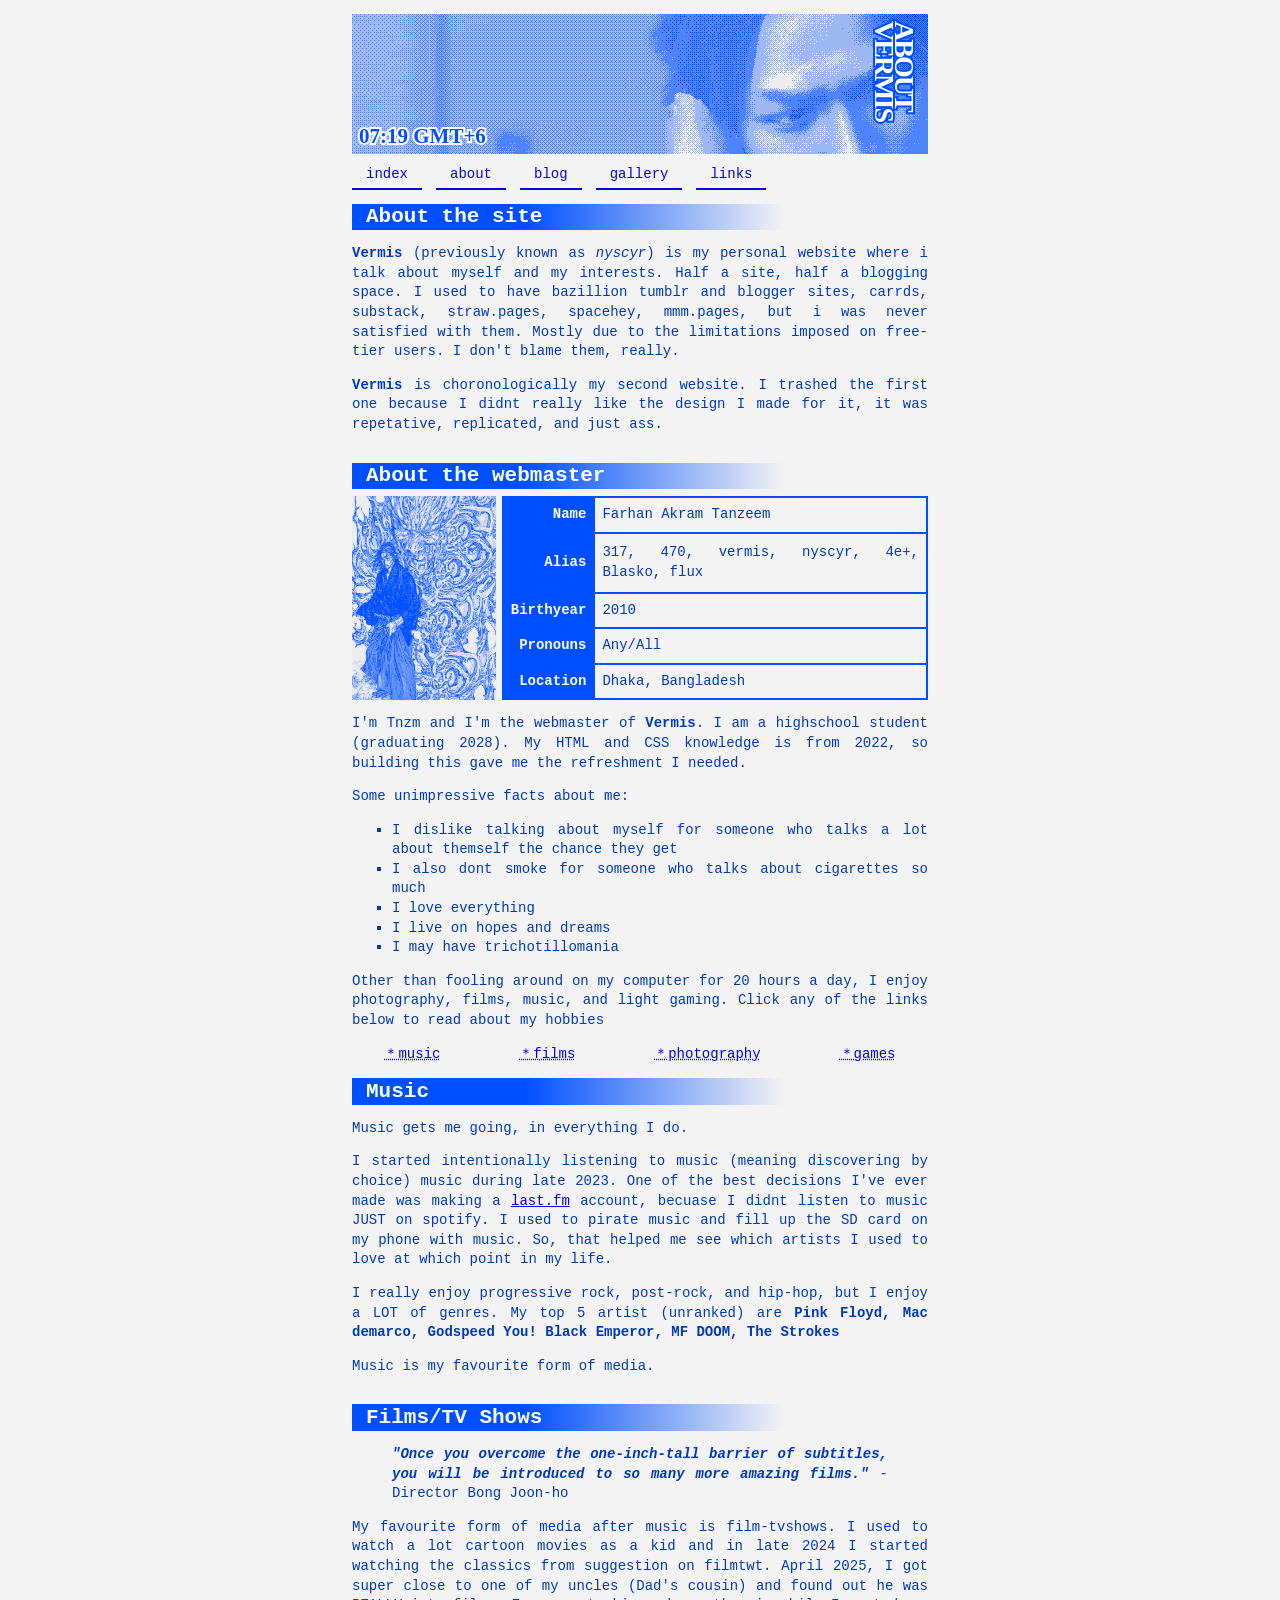
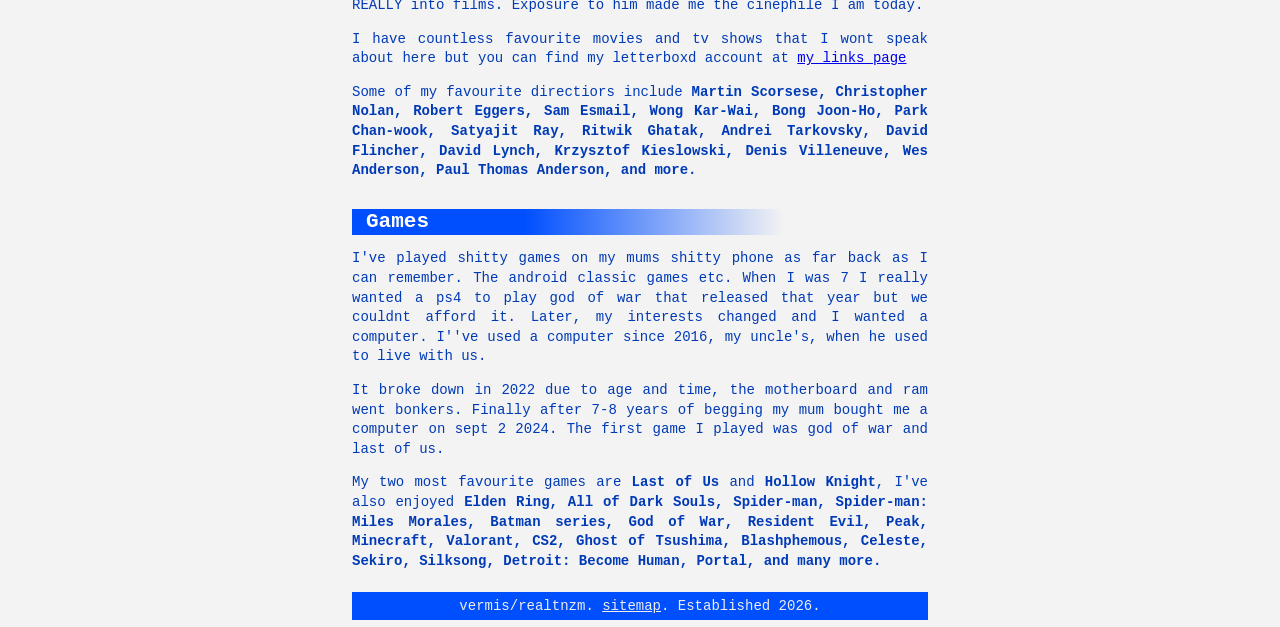
==== about.html @ aee543f4 "Initial commit" ====
<!doctype html>
<html>
    <head lang="en">
        <title>vermis</title>
        <meta charset="UTF-8" />
        <meta name="viewport" content="width=device-width, initial-scale=1.0" />
        <link rel="stylesheet" href="styles/index.css" />
        <link rel="stylesheet" href="styles/style-my-tooltips.css" />
        <link rel="stylesheet" href="styles/about.css" />
        <link
            rel="shortcut icon"
            href="assets/favicon2.png"
            type="image/x-icon"
        />

        <script src="https://ajax.googleapis.com/ajax/libs/jquery/1.7/jquery.min.js"></script>
        <script src="scripts/jquery.style-my-tooltips.js"></script>
        <script src="scripts/time.js"></script>

        <link
            rel="stylesheet"
            href="https://first-sound.moe/divaring/divaring.css"
        />
        <link
            rel="stylesheet"
            type="text/css"
            href="https://file.garden/ZrZSgsrYfQXsO7QH/ww/webmasterwebring.css"
        />
    </head>
    <body>
        <header>
            <h1>vermis about</h1>
            <h2 id="time">Time</h2>
        </header>
        <nav class="main">
            <a href="/index.html">index</a>
            <a href="/about.html">about</a>
            <a href="blog.html">blog</a>
            <a href="gallery.html">gallery</a>
            <a href="links.html">links</a>
        </nav>
        <main>
            <section>
                <h2>About the site</h2>
                <p>
                    <b>Vermis</b> (previously known as <i>nyscyr</i>) is my
                    personal website where i talk about myself and my interests.
                    Half a site, half a blogging space. I used to have bazillion
                    tumblr and blogger sites, carrds, substack, straw.pages,
                    spacehey, mmm.pages, but i was never satisfied with them.
                    Mostly due to the limitations imposed on free-tier users. I
                    don't blame them, really.
                </p>
                <p>
                    <b>Vermis</b> is choronologically my second website. I
                    trashed the first one because I didnt really like the design
                    I made for it, it was repetative, replicated, and just ass.
                </p>
            </section>
            <section>
                <h2>About the webmaster</h2>
                <div class="flex">
                    <img src="assets/graphics/webmaster.png" />
                    <table class="bio">
                        <tr>
                            <td>Name</td>
                            <td>Farhan Akram Tanzeem</td>
                        </tr>
                        <tr>
                            <td>Alias</td>
                            <td>317, 470, vermis, nyscyr, 4e+, Blasko, flux</td>
                        </tr>
                        <tr>
                            <td>Birthyear</td>
                            <td>2010</td>
                        </tr>
                        <tr>
                            <td>Pronouns</td>
                            <td>Any/All</td>
                        </tr>
                        <tr>
                            <td>Location</td>
                            <td>Dhaka, Bangladesh</td>
                        </tr>
                    </table>
                </div>
                <p>
                    I'm Tnzm and I'm the webmaster of <b>Vermis</b>. I am a
                    highschool student (graduating 2028). My HTML and CSS
                    knowledge is from 2022, so building this gave me the
                    refreshment I needed.
                </p>
                <p>Some unimpressive facts about me:</p>
                <ul>
                    <li>
                        I dislike talking about myself for someone who talks a
                        lot about themself the chance they get
                    </li>
                    <li>
                        I also dont smoke for someone who talks about cigarettes
                        so much
                    </li>
                    <li>I love everything</li>
                    <li>I live on hopes and dreams</li>
                    <li>I may have trichotillomania</li>
                </ul>
                <p>
                    Other than fooling around on my computer for 20 hours a day,
                    I enjoy photography, films, music, and light gaming. Click
                    any of the links below to read about my hobbies
                </p>
                <nav class="hobby">
                    <a href="#music">music</a>
                    <a href="#films">films</a>
                    <a href="#photography">photography</a>
                    <a href="#games">games</a>
                </nav>
            </section>
            <section>
                <h2 id="music">Music</h2>
                <p>Music gets me going, in everything I do.</p>
                <p>
                    I started intentionally listening to music (meaning
                    discovering by choice) music during late 2023. One of the
                    best decisions I've ever made was making a
                    <a href="https://last.fm/fluxakh">last.fm</a> account,
                    becuase I didnt listen to music JUST on spotify. I used to
                    pirate music and fill up the SD card on my phone with music.
                    So, that helped me see which artists I used to love at which
                    point in my life.
                </p>
                <p>
                    I really enjoy progressive rock, post-rock, and hip-hop, but
                    I enjoy a LOT of genres. My top 5 artist (unranked) are
                    <b
                        >Pink Floyd, Mac demarco, Godspeed You! Black Emperor,
                        MF DOOM, The Strokes</b
                    >
                </p>
                <p>Music is my favourite form of media.</p>
            </section>
            <section>
                <h2 id="films">Films/TV Shows</h2>
                <blockquote>
                    <b
                        ><i
                            >"Once you overcome the one-inch-tall barrier of
                            subtitles, you will be introduced to so many more
                            amazing films."</i
                        ></b
                    >
                    -Director Bong Joon-ho
                </blockquote>
                <p>
                    My favourite form of media after music is film-tvshows. I
                    used to watch a lot cartoon movies as a kid and in late 2024
                    I started watching the classics from suggestion on filmtwt.
                    April 2025, I got super close to one of my uncles (Dad's
                    cousin) and found out he was REALLY into films. Exposure to
                    him made me the cinephile I am today.
                </p>
                <p>
                    I have countless favourite movies and tv shows that I wont
                    speak about here but you can find my letterboxd account at
                    <a href="links.html">my links page</a>
                </p>
                <p>
                    Some of my favourite directiors include
                    <b
                        >Martin Scorsese, Christopher Nolan, Robert Eggers, Sam
                        Esmail, Wong Kar-Wai, Bong Joon-Ho, Park Chan-wook,
                        Satyajit Ray, Ritwik Ghatak, Andrei Tarkovsky, David
                        Flincher, David Lynch, Krzysztof Kieslowski, Denis
                        Villeneuve, Wes Anderson, Paul Thomas Anderson, and
                        more.
                    </b>
                </p>
            </section>
            <section>
                <h2 id="games">Games</h2>
                <p>
                    I've played shitty games on my mums shitty phone as far back
                    as I can remember. The android classic games etc. When I was
                    7 I really wanted a ps4 to play god of war that released
                    that year but we couldnt afford it. Later, my interests
                    changed and I wanted a computer. I''ve used a computer since
                    2016, my uncle's, when he used to live with us.
                </p>
                <p>
                    It broke down in 2022 due to age and time, the motherboard
                    and ram went bonkers. Finally after 7-8 years of begging my
                    mum bought me a computer on sept 2 2024. The first game I
                    played was god of war and last of us.
                </p>
                <p>
                    My two most favourite games are <b>Last of Us</b> and
                    <b>Hollow Knight</b>, I've also enjoyed
                    <b
                        >Elden Ring, All of Dark Souls, Spider-man, Spider-man:
                        Miles Morales, Batman series, God of War, Resident Evil,
                        Peak, Minecraft, Valorant, CS2, Ghost of Tsushima,
                        Blashphemous, Celeste, Sekiro, Silksong, Detroit: Become
                        Human, Portal, and many more.</b
                    >
                </p>
            </section>
        </main>
        <footer>
            vermis/realtnzm. <a href="sitemap.html">sitemap</a>. Established
            2026.
        </footer>

        <svg xmlns="http://www.w3.org/2000/svg" height="0" width="0">
            <filter
                id="BusinessAsUsual--Blue"
                x="-10%"
                y="-10%"
                width="120%"
                height="120%"
                filterUnits="objectBoundingBox"
                primitiveUnits="userSpaceOnUse"
                color-interpolation-filters="sRGB"
            >
                <feColorMatrix
                    type="matrix"
                    values="0 1 0 0 0
               0 1 0 0 0
               0 1 0 0 0
               0 0 0 1 0"
                    in="SourceGraphic"
                    result="colormatrix"
                />
                <feComponentTransfer
                    in="colormatrix"
                    result="componentTransfer"
                >
                    <feFuncR type="table" tableValues="0 0.93" />
                    <feFuncG type="table" tableValues="0.31 0.93" />
                    <feFuncB type="table" tableValues="1 0.93" />
                    <feFuncA type="table" tableValues="0 1" />
                </feComponentTransfer>
                <feBlend
                    mode="normal"
                    in="componentTransfer"
                    in2="SourceGraphic"
                    result="blend"
                />
            </filter>

            <filter
                id="BusinessAsUsual--Grey"
                x="-10%"
                y="-10%"
                width="120%"
                height="120%"
                filterUnits="objectBoundingBox"
                primitiveUnits="userSpaceOnUse"
                color-interpolation-filters="sRGB"
            >
                <feColorMatrix
                    type="matrix"
                    values=".33 .33 .33 0 0
               .33 .33 .33 0 0
               .33 .33 .33 0 0
               0 0 0 1 0"
                    in="SourceGraphic"
                    result="colormatrix"
                />
                <feComponentTransfer
                    in="colormatrix"
                    result="componentTransfer"
                >
                    <feFuncR type="table" tableValues="0.12 0.78" />
                    <feFuncG type="table" tableValues="0.12 0.78" />
                    <feFuncB type="table" tableValues="0.12 0.78" />
                    <feFuncA type="table" tableValues="0 1" />
                </feComponentTransfer>
                <feBlend
                    mode="normal"
                    in="componentTransfer"
                    in2="SourceGraphic"
                    result="blend"
                />
            </filter>
        </svg>

        <script src="scripts/biancarosa.js"></script>
        <script src="scripts/siteButton.js"></script>
        <script>
            (function ($) {
                $(document).ready(function () {
                    $("[title]").style_my_tooltips();
                });
            })(jQuery);
        </script>
    </body>
</html>
---- styles/index.css ----
@font-face {
    font-family: "Xanh-Mono";
    src: url(https://humantooth.neocities.org/fonts/XanhMono-Regular.woff)
        format("woff");
    font-weight: normal;
    font-style: normal;
}

::selection {
    background: #004fff;
    color: white;
}

::-moz-selection {
    background: #004fff;
    color: white;
}

/* #0805db  dablu
   #00005A navy
   #004FFF REAL BaU blue
   the new white? #EDEDED
*/

html {
    background: #f3f3f3;
    color: #003ab6;
    font-family: "Courier New", Courier, monospace;
    font-size: 0.875rem;

    scrollbar-color: #0805db white;
}

body {
    margin: 0 auto auto auto;
    width: 45vw;
    padding: 1rem 1rem 0 1rem;

    display: grid;
    gap: 0.5rem;
    text-align: justify;
    line-height: 1.4rem;
}

header {
    width: 100%;
    height: 10rem;

    position: relative;
    image-rendering: pixelated;

    h1 {
        font-family: "Xanh-Mono";
        text-transform: uppercase;
        filter: none;
        position: absolute;
        top: 0.5rem;
        right: 1rem;
        margin: 0;
        color: white;
        letter-spacing: -2px;

        writing-mode: vertical-lr;

        -webkit-text-stroke: 4px #004fff;
        paint-order: stroke fill;
    }

    h2 {
        position: absolute;
        bottom: -0.75rem;
        left: 0.5rem;

        font-family: "Xanh-Mono";
        color: #004fff;

        -webkit-text-stroke: 4px white;
        paint-order: stroke fill;
    }
}

nav {
    height: auto;
    width: 100%;

    display: flex;
    flex-wrap: wrap;
    gap: 0.25rem 1rem;

    &.main {
        a {
            border-bottom: 2px solid #0805db;
            padding: 0.25rem 1rem;
            color: #0805db;
            text-decoration: none;

            &:visited {
                border-bottom: #4f83f9;
                color: #4f83f9;
            }

            &:hover,
            &:active {
                border-bottom: 2px solid #4f83f9;
                background-color: #0805db;
                color: white;
            }

            &.currentPage {
                border: 2px solid #0805db;
                color: #0805db;

                &:hover {
                    color: white;
                }
            }
        }
    }
}

header::before {
    content: "";
    position: absolute;
    top: 0;
    left: 0;
    right: 0;
    z-index: -1;
    image-rendering: crisp-edges;
    background: url(../assets/graphics/masa-dithered.png);
    background-repeat: no-repeat;
    background-size: auto;
    background-position: -23rem -15rem;
    width: 45vw;
    height: 10rem;
    filter: url("#BusinessAsUsual--Blue");
}

.image-grid {
    display: flex;
    gap: 2%;
    width: 100%;

    img {
        height: auto;
        width: 100%;
    }
}

.fullwidth-image {
    width: 100%;

    img {
        max-width: 100%;
    }
}

main {
    position: relative;
    display: grid;
    gap: 0.5rem;

    img {
        filter: url("#BusinessAsUsual--Blue");
    }

    h1 {
        font-family: "Times New Roman", Times, serif;
        color: white;
        -webkit-text-stroke: 4px #004fff;
        paint-order: stroke fill;
        font-style: italic;
        font-size: 3em;
        margin: 0.5rem 0;
    }

    h2 {
        padding-left: 2%;
        color: white;
        background: #003ab6;
        background: linear-gradient(
            90deg,
            #004fff 30%,
            rgba(245, 245, 245, 0) 75%
        );
        margin: 0.5rem 0;
        padding: 0.25rem 0.25rem 0.25rem 1rem;
    }

    h3 {
        margin: 0.25rem 0;
    }

    details {
        > p {
            margin: 0.5rem 0;
            padding-left: 1rem;
        }
    }
}

.collectives,
.updates {
    display: grid;
    grid-template-columns: repeat(2, 1fr);
    gap: 0.25rem;
    width: 100%;
}

.updates {
    text-align: left;
}

.wm-updates {
    h2 {
        background: linear-gradient(
            90deg,
            #004fff 30%,
            rgba(245, 245, 245, 0) 55%
        );
    }
    position: relative;

    dt {
        font-weight: bold;
    }
    dd {
        margin-left: 1.25rem;
        width: 60%;
    }

    &::before {
        content: "";
        position: absolute;
        right: 0;
        z-index: -1;

        width: 10rem;
        height: 100%;

        background: url("/assets/graphics/updates.png");
        background-size: 100%;
        background-repeat: no-repeat;
        filter: url("#BusinessAsUsual--Blue");
    }
}

.collectives {
    height: 15rem;
}

.webringList {
    border: 2px dashed #004fff;
    overflow: auto;

    display: grid;
    background: #f3f3f3;
    padding: 0.5rem 0;
}

.neighbourList,
.fanList {
    border: 2px dashed #004fff;
    overflow: auto;

    display: grid;
    justify-items: center;
    align-items: center;
    justify-content: space-evenly;
    background: #f3f3f3;

    img {
        &:hover,
        &:active,
        &:focus {
            filter: none;
        }
    }
}

.neighbourList {
    overflow: auto;
    grid-row: 1 / span 2;
    grid-column: 2 / span 2;
    grid-template-columns: repeat(auto-fill, minmax(31px, 88px));
}

.fanList {
    height: 4rem;
    overflow: auto;
    grid-template-columns: repeat(auto-fit, minmax(0, 50px));
}

section {
    &.button-section {
        display: grid;
        place-items: center;

        p {
            margin: 0 auto;
        }

        img {
            cursor: pointer;

            &:hover {
                filter: none;
            }
        }
    }
}

strong {
    color: #004fff;
}

footer {
    background-color: #004fff;
    color: #ededed;
    text-align: center;
    padding: 0.3rem 0;

    a {
        color: #ededed;
    }
}

@media only screen and (max-width: 700px) {
    body {
        margin: 0 auto;
        width: 100%;
        padding: 0;
    }

    header {
        width: 100%;
        height: 10rem;
    }

    header::before {
        content: "";
        position: absolute;
        top: 0;
        left: 0;
        right: 0;
        z-index: -1;

        background: url(../assets/graphics/masa-dithered.png);
        background-repeat: no-repeat;
        background-position: -35rem -15rem;
        width: 100vw;
        height: 10rem;
        filter: url("#BusinessAsUsual--Blue");
    }

    .wm-updates {
        h2 {
            background: #004fff;
        }

        dd {
            width: 90%;
        }
    }

    .wm-updates::before {
        display: none;
    }

    nav {
        padding: 0 0.25rem;
        width: 100%;
        display: flex;
        flex-wrap: wrap;
        gap: 0.25rem 0.5rem;
        justify-content: space-evenly;

        text-align: center;

        &.sitemap {
            justify-content: left;
        }
    }

    main {
        padding: 1rem;

        h2 {
            background: #004fff;
        }
    }

    footer {
        width: 100%;
    }

    .collectives {
        display: grid;
    }

    .webringList {
        width: 100%;
        grid-column-start: span 2;
    }

    .fanList {
        grid-row: 2;
        height: auto;
    }

    .neighbourList {
        grid-row: 2;
    }
}
---- styles/style-my-tooltips.css ----
/* style-my-tootltips plugin, tooltip styling */
#s-m-t-tooltip {
    /* basic */
    max-width: 300px;
    z-index: 10;
    margin: 24px 14px 7px 12px;
    /* style and design */
    padding: 8px;
    background: #4f83f9; /* fallback if rgba not supported */
    background: rgba(79, 130, 249, 1);
    -moz-border-radius: 3px;
    -webkit-border-radius: 3px;
    border-radius: 3px;
    -moz-box-shadow:
        2px 2px 0 rgba(0, 0, 0, 0.15),
        -1px -1px 0 rgba(255, 255, 255, 0.3);
    -webkit-box-shadow:
        2px 2px 0 rgba(0, 0, 0, 0.15),
        -1px -1px 0 rgba(255, 255, 255, 0.3);
    box-shadow:
        2px 2px 0 rgba(0, 0, 0, 0.15),
        -1px -1px 0 rgba(255, 255, 255, 0.3);
    /* font */
    font-family: "Courier New", Courier, monospace;
    font-size: 0.875rem;
    line-height: 16px;
    color: #fff;
}
---- styles/about.css ----
/* main{
    img {
        filter: url("#BusinessAsUsual--Grey");
    }
} */

.flex {
    display: flex;
    gap: 1%;
    width: 100%;

    img {
        max-width: 25%;
    }
}

.image-grid {
    width: 100%;
    display: grid;
    grid-template-columns: repeat(5, auto);
}

p:has(small) {
    text-align: center;
}

.bio {
    table {
        width: auto;
        border-spacing: 1rem;
    }

    th,
    tr,
    td {
        border: 2px solid #004fff;
        padding: 0.25rem 0.5rem;
    }

    img {
        max-width: 25%;
    }

    td:nth-of-type(odd) {
        background: #004fff;
        color: white;
        font-weight: bold;
        text-align: right;
    }
}

.hobby {
    width: 100%;
    display: flex;
    justify-content: space-around;

    a {
        text-decoration-line: underline;
        text-decoration-style: dotted;

        &::before {
            content: "＊";
        }
    }
}

.camera-roster {
    th {
        text-align: center;
        background: #004fff;
        color: white;
    }

    th,
    tr,
    td {
        border: 2px solid #004fff;
        padding: 0.25rem 0.5rem;
    }

    td:nth-of-type(odd) {
        vertical-align: middle;
        text-align: center;
        background: #ededed;
    }

    img {
        max-width: 25%;
    }
}

table {
    border-collapse: collapse;
    width: 100%;
}

ul {
    li {
        list-style: square;
    }
}

@media only screen and (max-width: 700px) {
    section h2 {
        text-align: left;
    }

    .flex {
        img {
            max-width: 40%;
        }
    }

    table {
        width: 100%;
    }
}
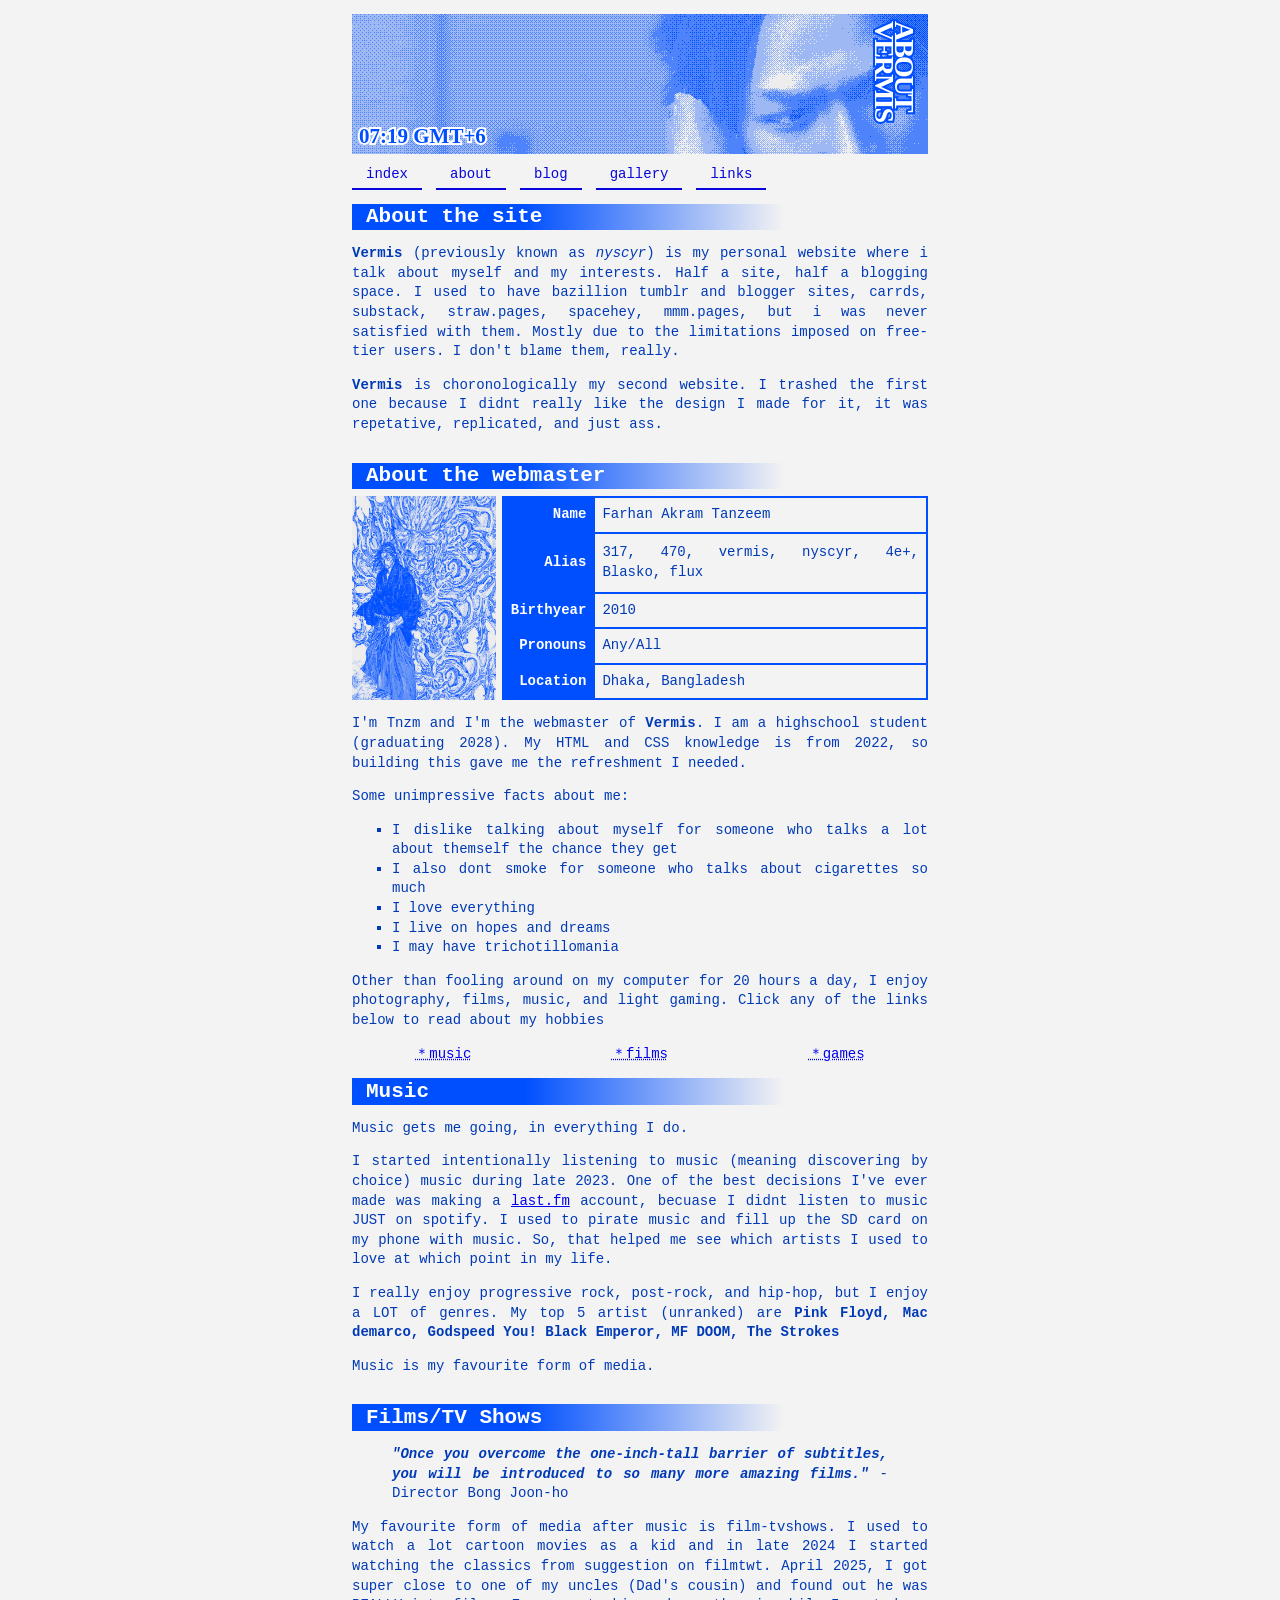
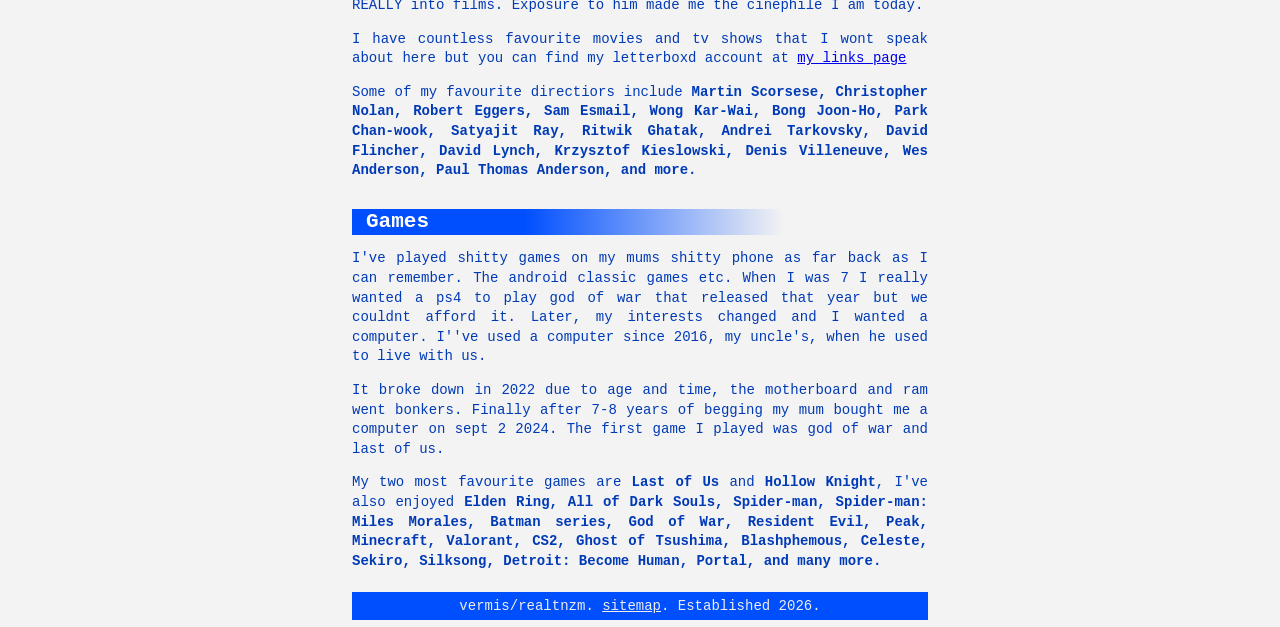
==== commit 85466170: "updates" ====
--- a/about.html
+++ b/about.html
@@ -33,8 +33,8 @@
             <h2 id="time">Time</h2>
         </header>
         <nav class="main">
-            <a href="/index.html">index</a>
-            <a href="/about.html">about</a>
+            <a href="index.html">index</a>
+            <a href="about.html">about</a>
             <a href="blog.html">blog</a>
             <a href="gallery.html">gallery</a>
             <a href="links.html">links</a>
@@ -112,7 +112,6 @@
                 <nav class="hobby">
                     <a href="#music">music</a>
                     <a href="#films">films</a>
-                    <a href="#photography">photography</a>
                     <a href="#games">games</a>
                 </nav>
             </section>
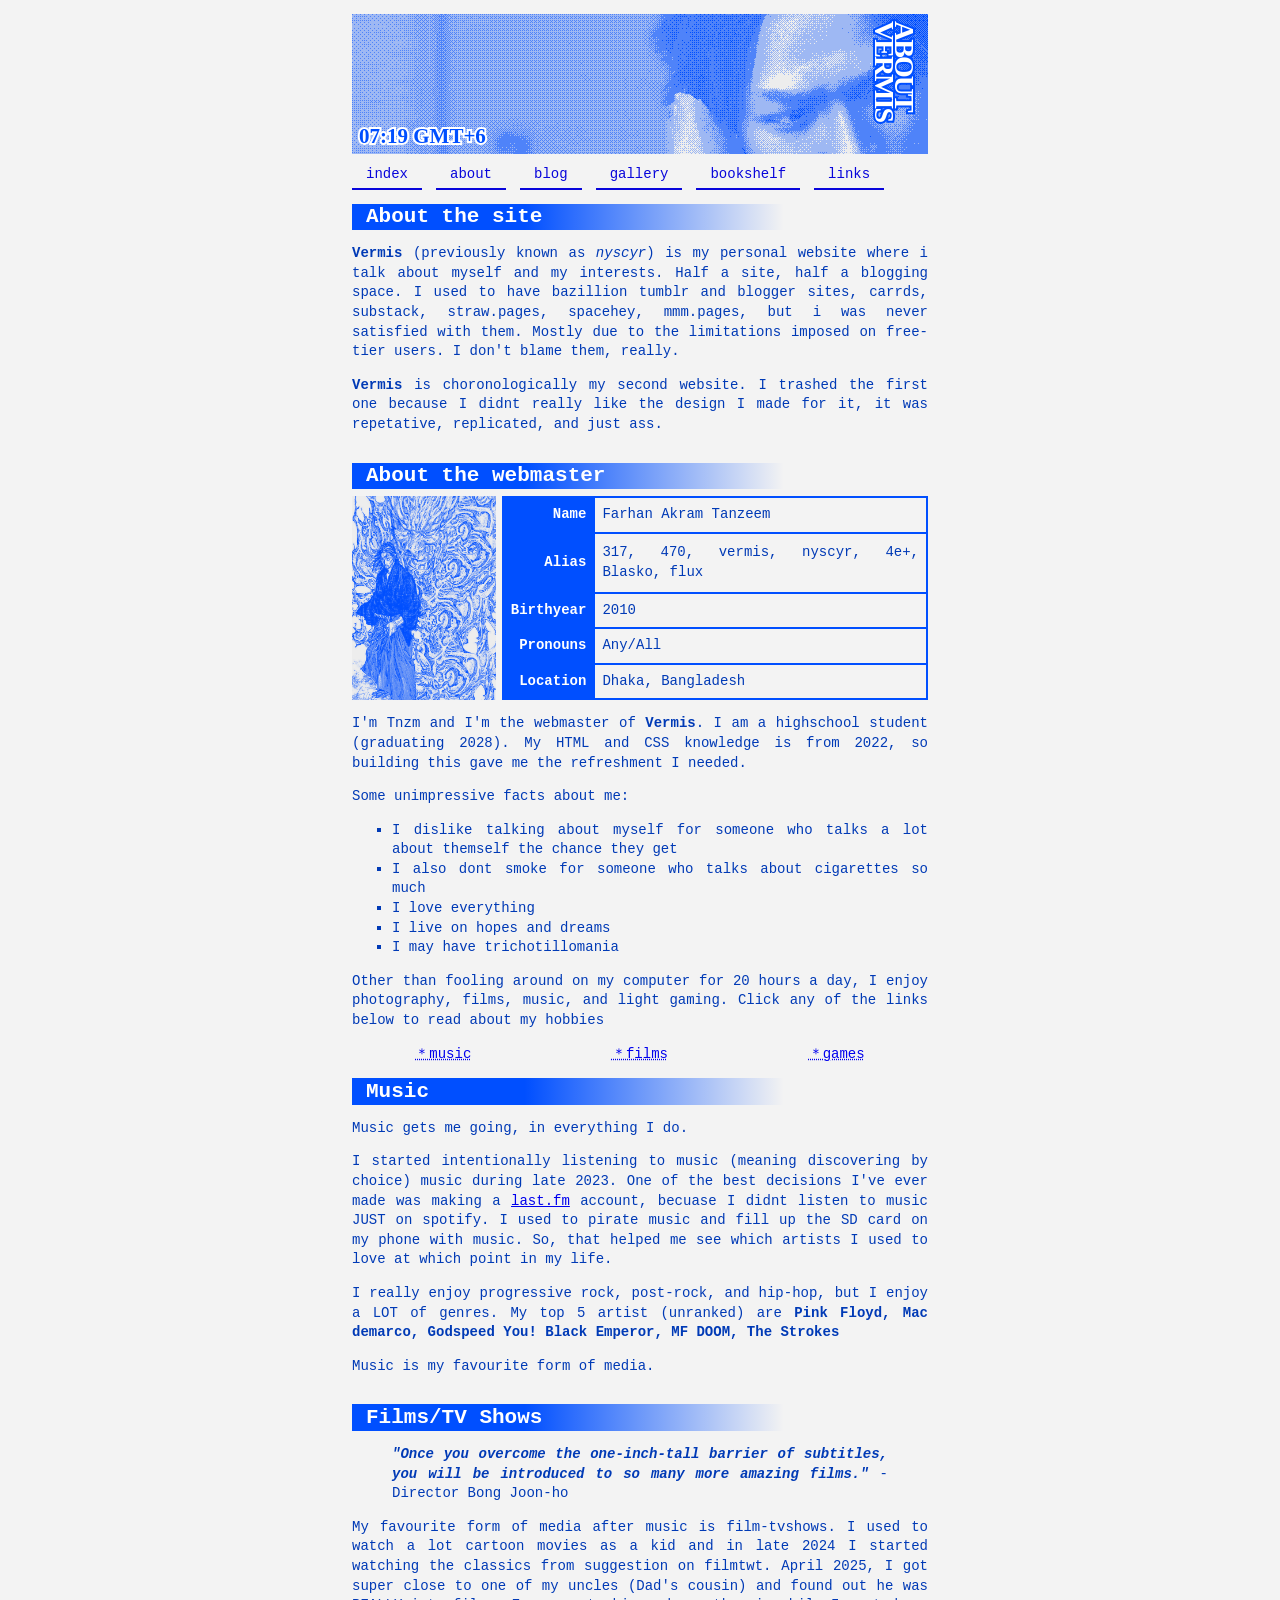
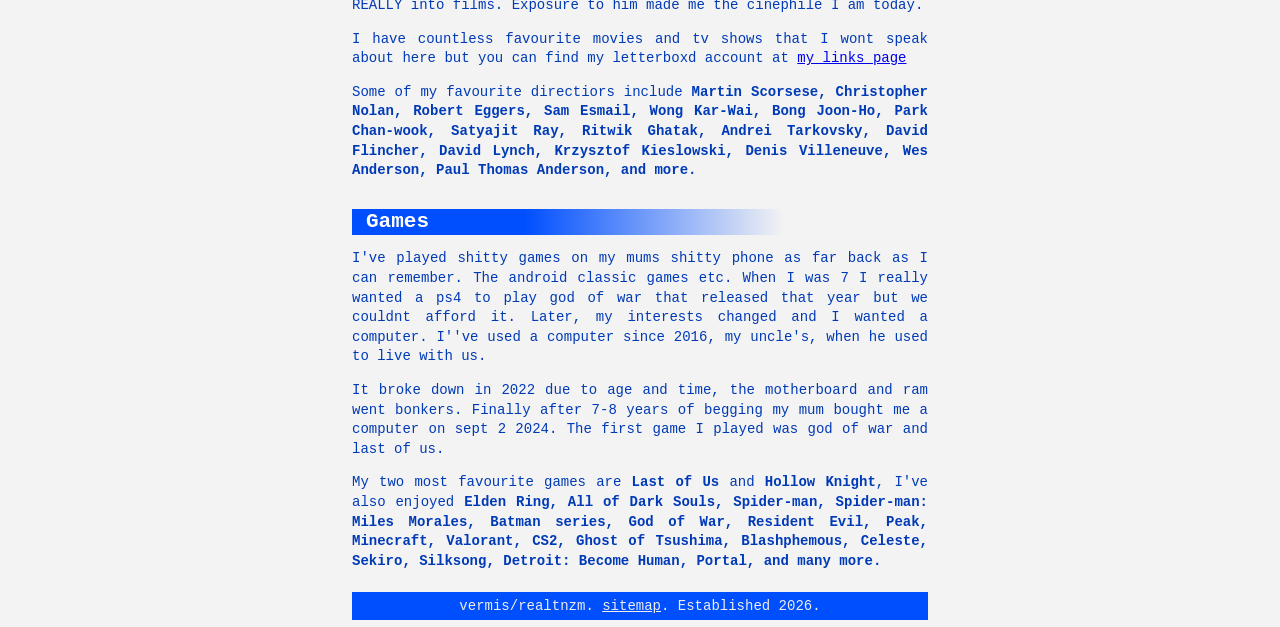
==== commit d2079c24: "nav update" ====
--- a/about.html
+++ b/about.html
@@ -34,9 +34,10 @@
         </header>
         <nav class="main">
             <a href="index.html">index</a>
-            <a href="about.html">about</a>
+            <a href="#" class="currentpage">about</a>
             <a href="blog.html">blog</a>
             <a href="gallery.html">gallery</a>
+            <a href="bookshelf.html">bookshelf</a>
             <a href="links.html">links</a>
         </nav>
         <main>
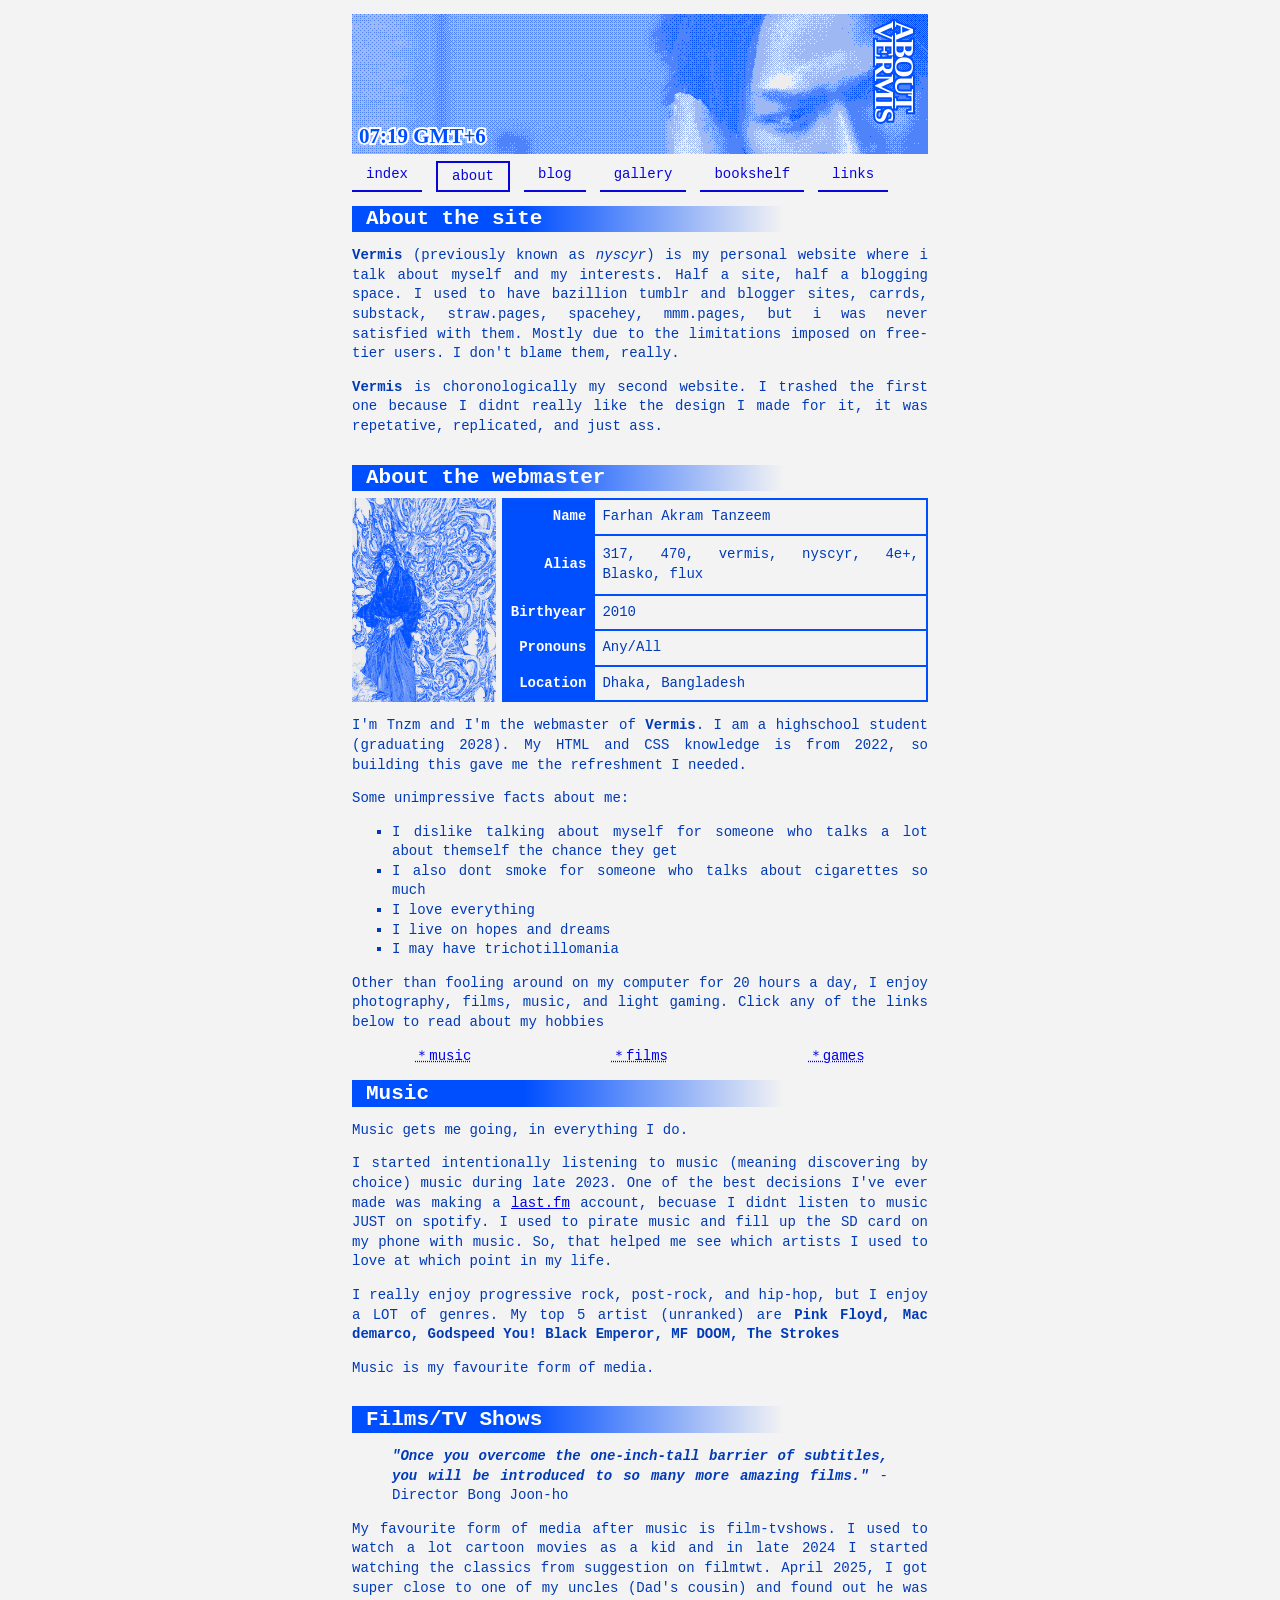
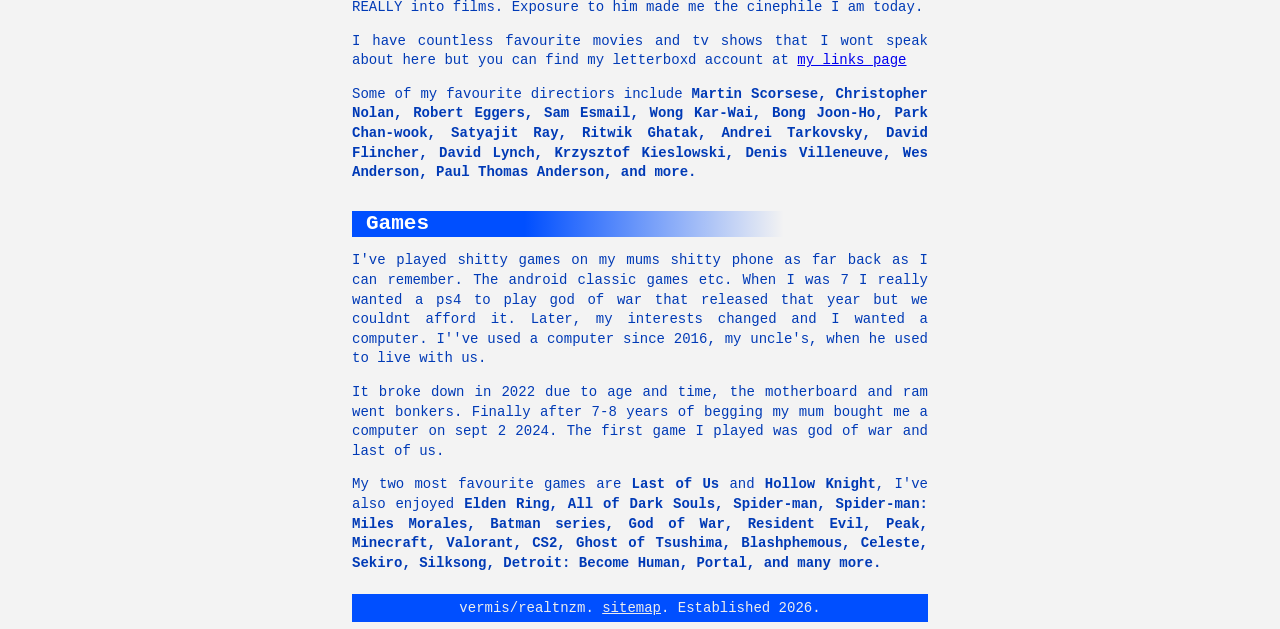
==== commit 33310b80: "yeah" ====
--- a/about.html
+++ b/about.html
@@ -34,7 +34,7 @@
         </header>
         <nav class="main">
             <a href="index.html">index</a>
-            <a href="#" class="currentpage">about</a>
+            <a href="#" class="currentPage">about</a>
             <a href="blog.html">blog</a>
             <a href="gallery.html">gallery</a>
             <a href="bookshelf.html">bookshelf</a>
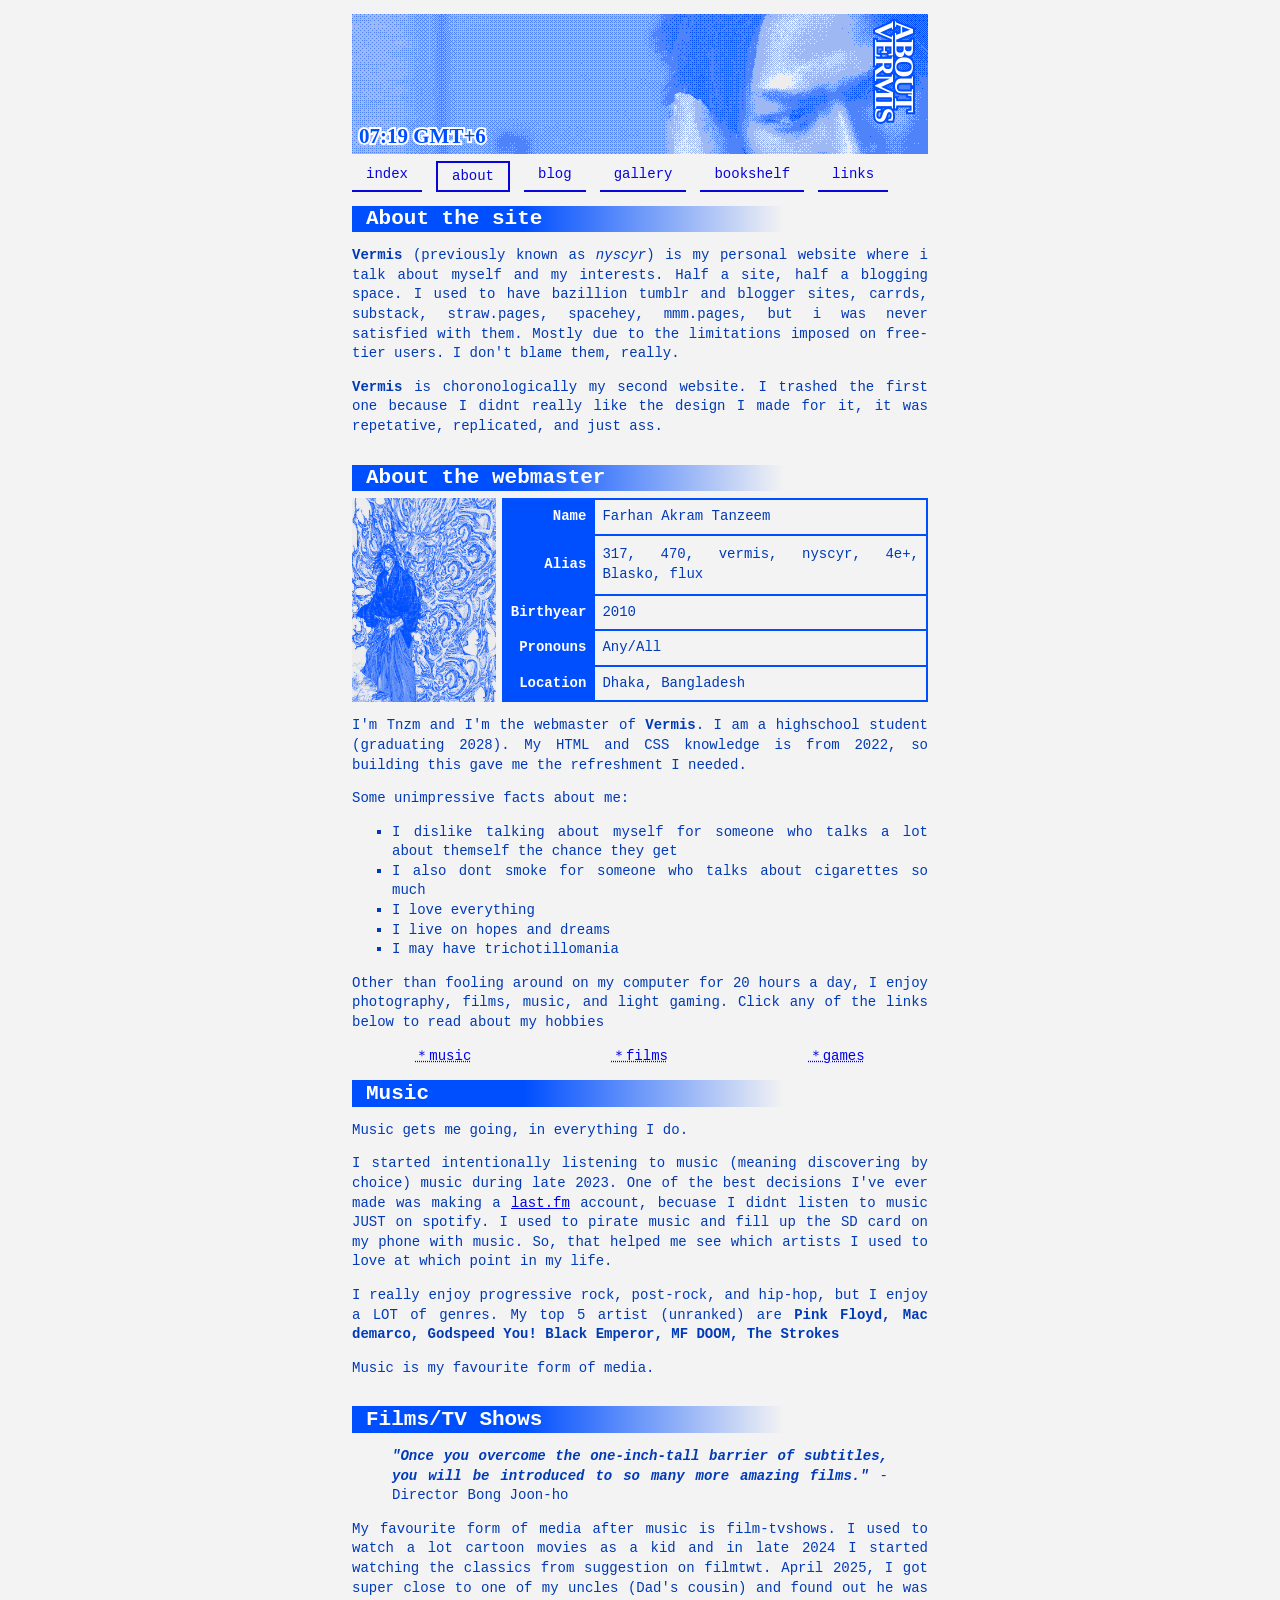
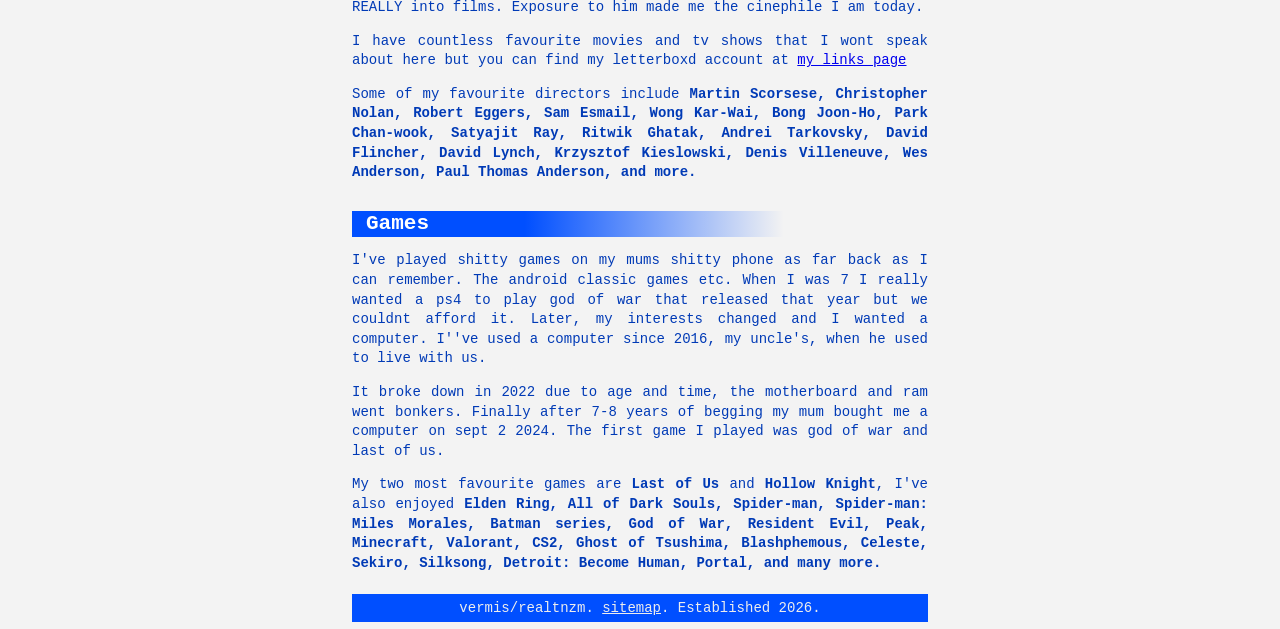
==== commit a5f9befb: "bookshelf update" ====
--- a/about.html
+++ b/about.html
@@ -165,7 +165,7 @@
                     <a href="links.html">my links page</a>
                 </p>
                 <p>
-                    Some of my favourite directiors include
+                    Some of my favourite directors include
                     <b
                         >Martin Scorsese, Christopher Nolan, Robert Eggers, Sam
                         Esmail, Wong Kar-Wai, Bong Joon-Ho, Park Chan-wook,
